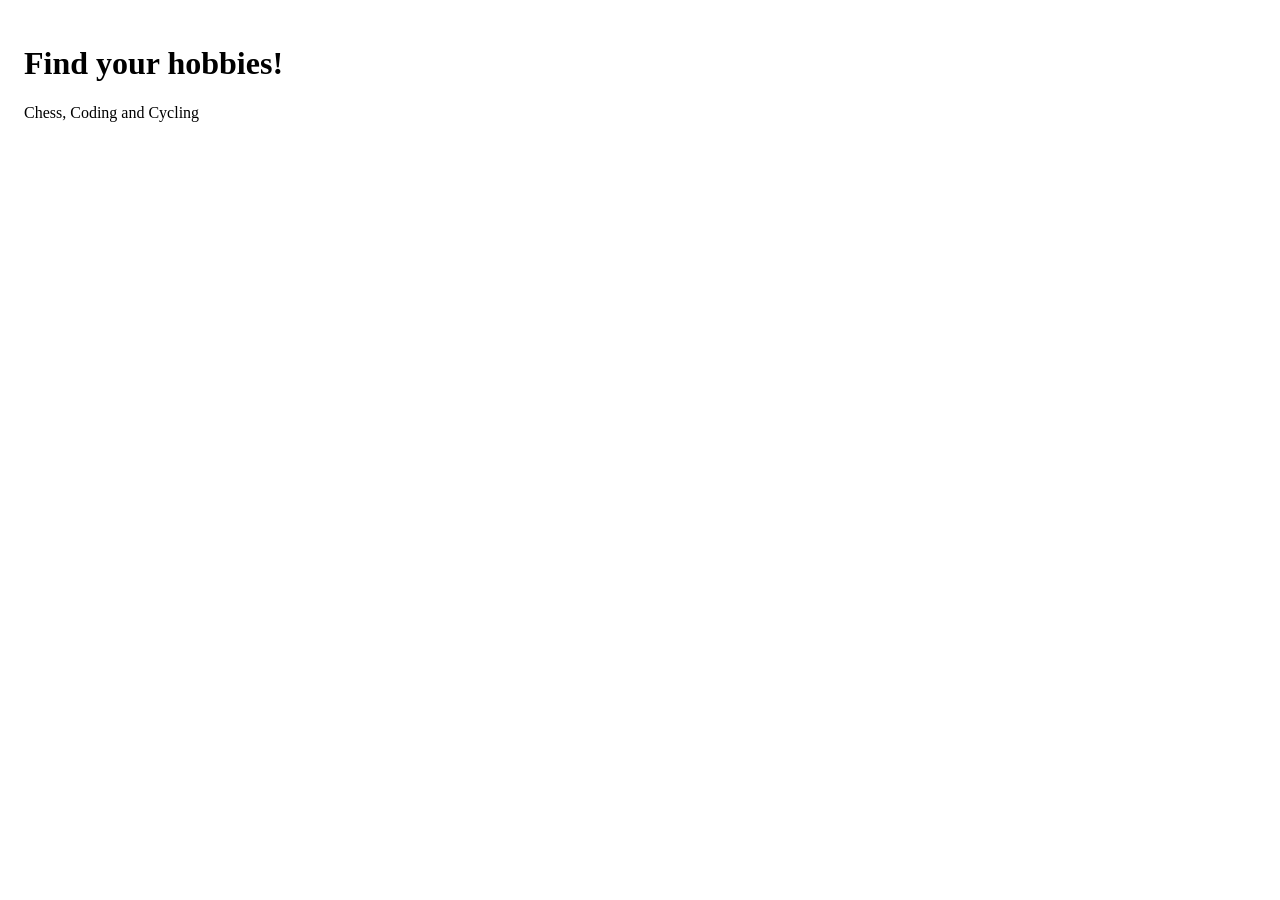
==== index.html @ 5f3b21cf "Lesson 1 practical" ====
<!doctype html>
<html lang="en">
<head>
  <meta charset="utf-8">
  <meta name="viewport" content="width=device-width, initial-scale=1">
  <title>Activity Finder</title>
  <style>
    body {
      /* TODO: change one declaration with a visible effect. */
      padding: 1rem;
      font-family: Georgia, serif;
    }
  </style>
</head>
<body>
  <!-- TODO: choose a meaningful new heading. -->
  <h1>Find your hobbies!</h1>
  <p>Chess, Coding and Cycling</p>
  <script>
    const titles = ["Chess", "Coding", "Cycling"];
    // Change query, save and reload for each required check.
    const query = "";
    const matches = [];
    const normalisedQuery = query.toLowerCase();
    for (const title of titles) {
      if (title.toLowerCase().includes(normalisedQuery)) {
        matches.push(title);
      }
    }
    console.log(matches);
  </script>
</body>
</html>
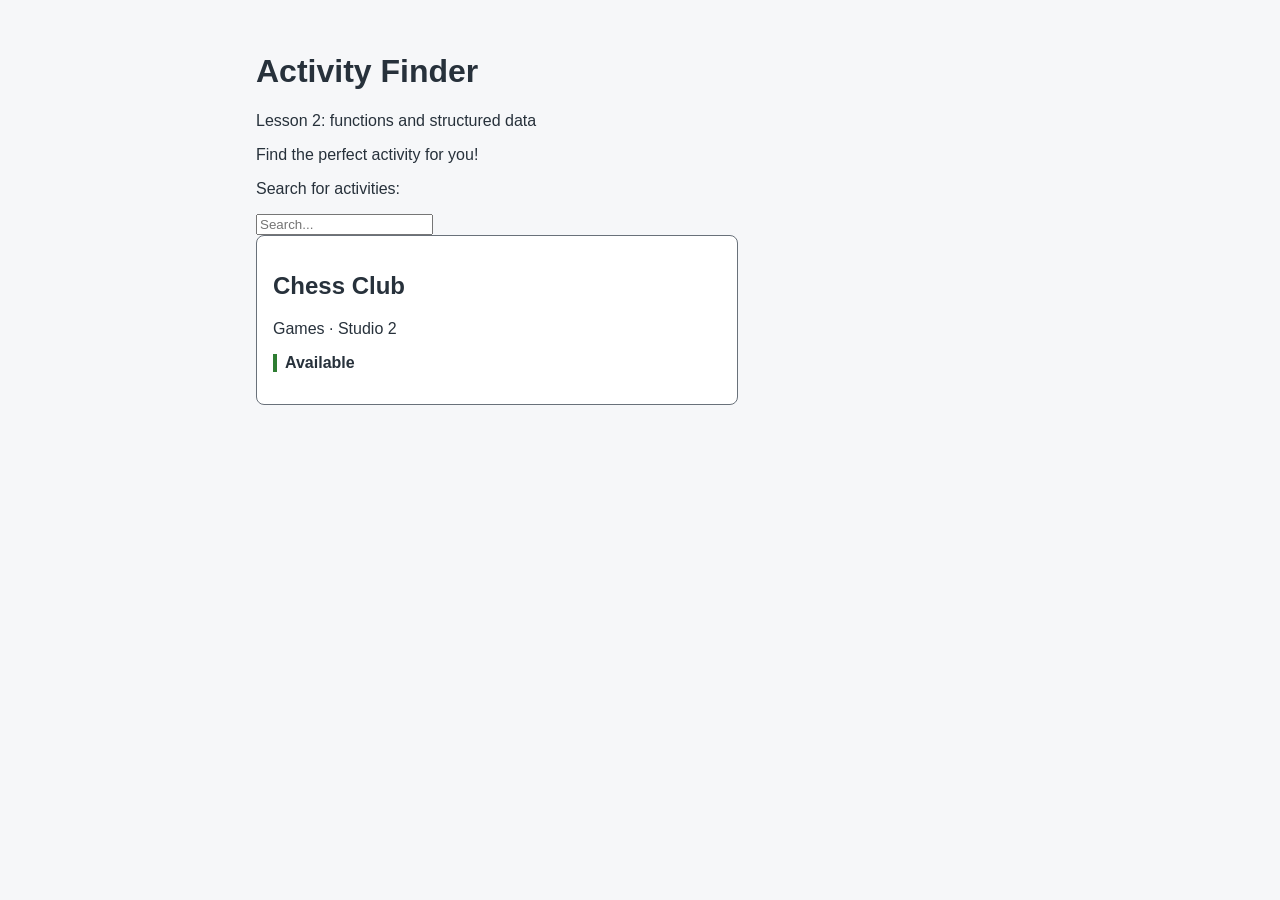
==== commit 6c512df4: "Lesson 2 practical" ====
--- a/index.html
+++ b/index.html
@@ -1,33 +1,24 @@
 <!doctype html>
 <html lang="en">
-<head>
-  <meta charset="utf-8">
-  <meta name="viewport" content="width=device-width, initial-scale=1">
-  <title>Activity Finder</title>
-  <style>
-    body {
-      /* TODO: change one declaration with a visible effect. */
-      padding: 1rem;
-      font-family: Georgia, serif;
-    }
-  </style>
-</head>
-<body>
-  <!-- TODO: choose a meaningful new heading. -->
-  <h1>Find your hobbies!</h1>
-  <p>Chess, Coding and Cycling</p>
-  <script>
-    const titles = ["Chess", "Coding", "Cycling"];
-    // Change query, save and reload for each required check.
-    const query = "";
-    const matches = [];
-    const normalisedQuery = query.toLowerCase();
-    for (const title of titles) {
-      if (title.toLowerCase().includes(normalisedQuery)) {
-        matches.push(title);
-      }
-    }
-    console.log(matches);
-  </script>
-</body>
-</html>
+    <head>
+        <meta charset="utf-8">
+        <meta name="viewport" content="width=device-width,initial-scale=1">
+        <title>Activity Finder</title>
+        <link rel="stylesheet" href="styles.css">
+    </head>
+    <body>
+        <main>
+            <h1>Activity Finder</h1>
+            <p>Lesson 2: functions and structured data</p>
+            <p>Find the perfect activity for you!</p>
+            <p>Search for activities:</p>
+            <input type="text" id="search-input" placeholder="Search...">
+            <article class="activity-card">
+                <h2>Chess Club</h2>
+                <p>Games · Studio 2</p>
+                <p class="status status-available">Available</p>
+            </article>
+        </main>
+        <script src="app.js"></script>
+    </body>
+</html>
--- a/styles.css
+++ b/styles.css
@@ -0,0 +1,6 @@
+body { margin:0; font-family:Arial,sans-serif; color:#27313b; background:#f6f7f9; }
+main { max-width:48rem; margin:auto; padding:2rem; }
+.activity-card { max-width:28rem; padding:1rem; border:1px solid #69717a; border-radius:.5rem; background:white; }
+.status { padding-left:.5rem; font-weight:bold; }
+.status-available { border-left:4px solid #2e7d32; }
+.status-full { border-left:4px solid #b3261e; }
